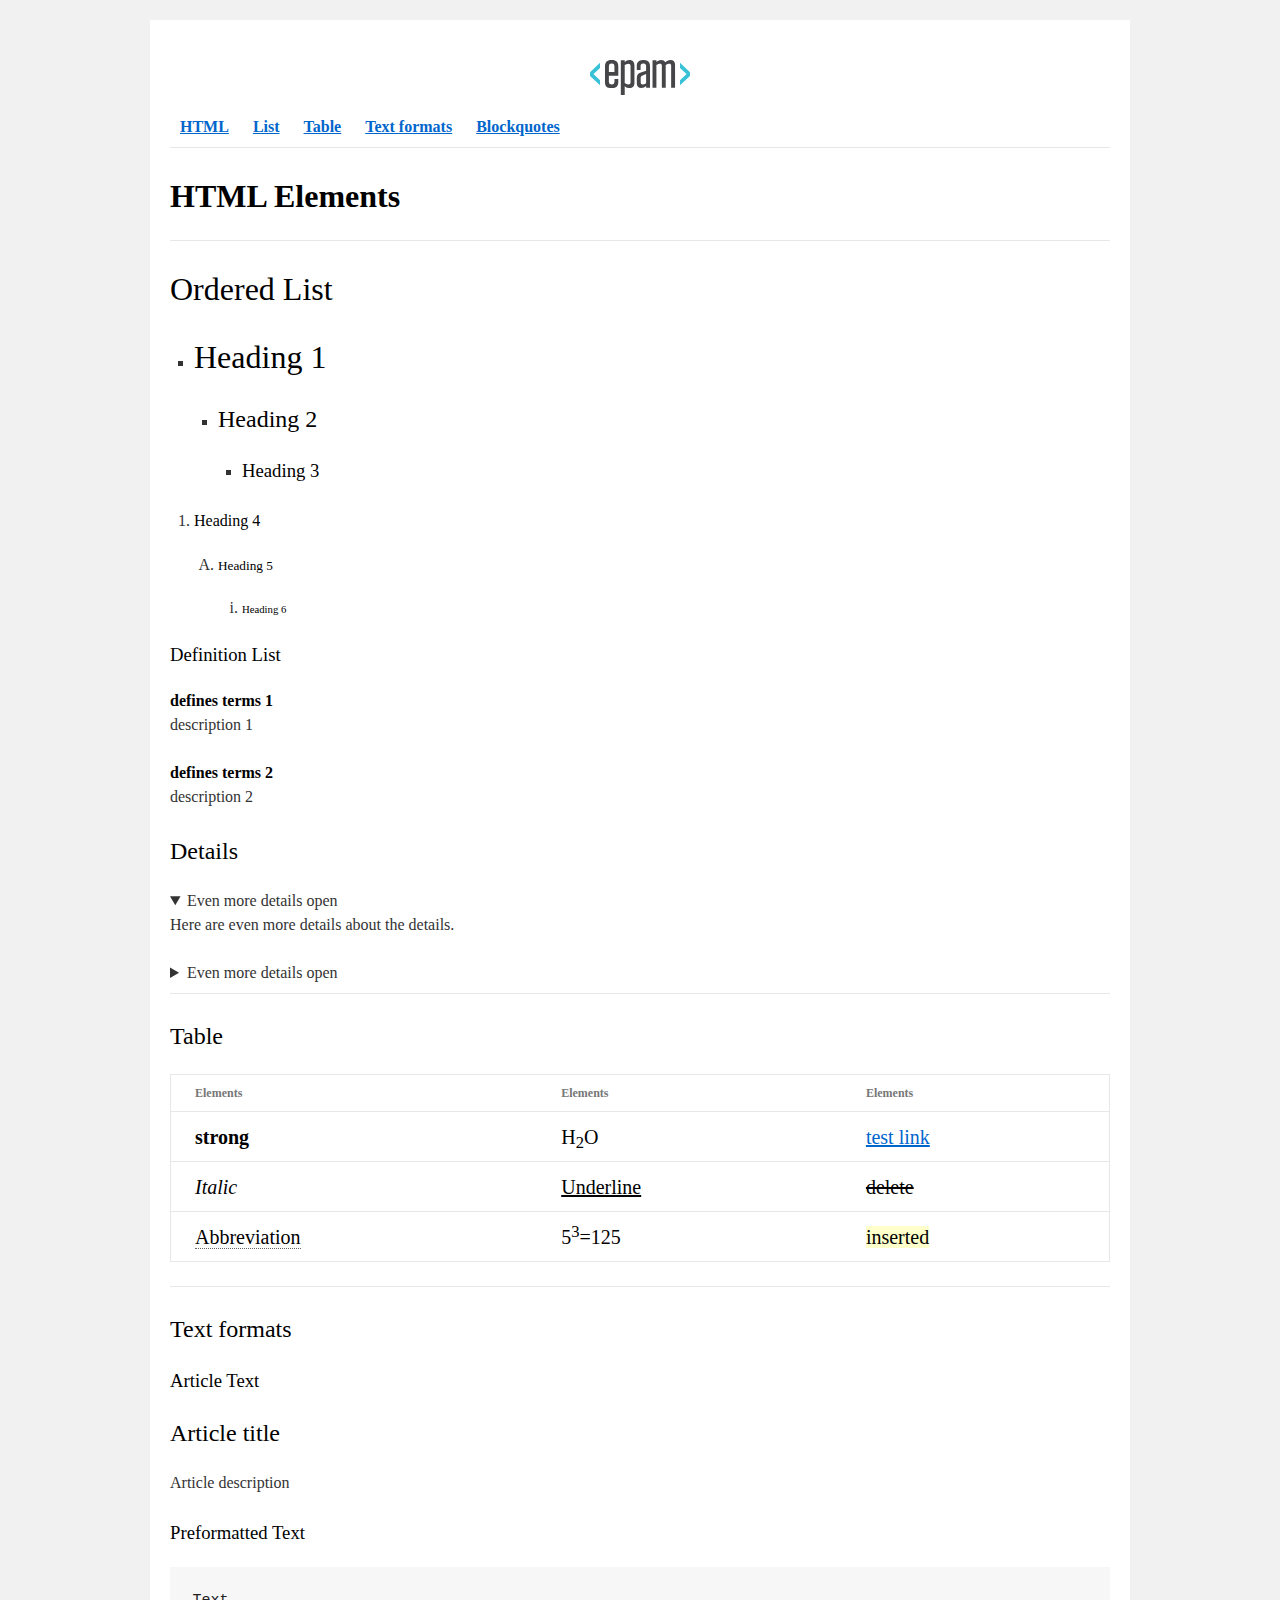
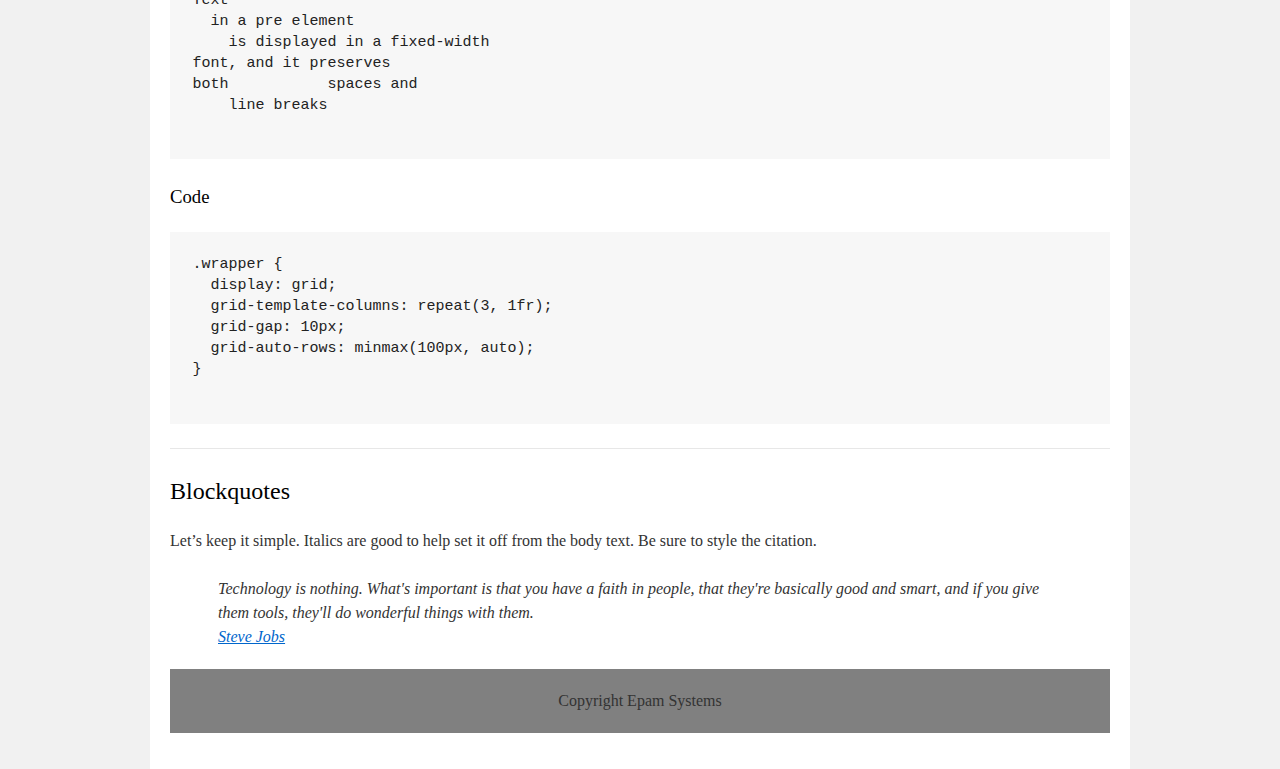
==== homework_01/index.html @ e8ef16c9 "added hw1" ====
<!DOCTYPE html>
<html>

<head>
  <meta charset="utf-8">
  <title>hw</title>
  <link rel="stylesheet" href="style.css">
</head>

<body>
  <div id="wrapper">
    <div id="main">
      <div id="container">
        <div id="content" role="main">
          <header>
			<img src="EPAM_logo.svg" alt="EPAM logo" />
			<nav >
				<a href="#html"><strong>HTML</strong></a>
				<a href="#list"><strong>List</strong></a>
				<a href="#table"><strong>Table</strong></a>
				<a href="#textFormats"><strong>Text formats</strong></a>
				<a href="#blockquotes"><strong>Blockquotes</strong></a>
			</nav>
			<hr>
			<h1 id="html"><strong>HTML Elements</strong></h1>
			<hr>
		  </header>
		  <section>
			<h1 id="list">Ordered List</h1> 
			<ul>
				<li><h1>Heading 1</h1>
					<ul> 
						<li><h2>Heading 2</h2>
							<ul>
								<li><h3>Heading 3</h3></li>
							</ul>
						</li>
					</ul>
				</li>
			</ul>
			<ol>
				<li><h4>Heading 4</h4>
					<ol>
						<li><h5>Heading 5</h5>
							<ol>
								<li><h6>Heading 6</h6></li>
							</ol>
						</li>
					</ol>
				</li>
			</ol>
			<h3>Definition List</h3>
			<dl>
				<dt>defines terms 1</dt>
					<dd>description 1</dd>
				<dt>defines terms 2</dt>
					<dd>description 2</dd>
			</dl>
			<h2>Details</h2>
			<details open ><summary>Even more details open</summary>
				<p>Here are even more details about the details.</p>
			</details>
			<details><summary>Even more details open</summary>
				<p>Here are even more details about the details.</p>
			</details>
			<hr>
			<h2 id="table">Table<h2>
			<table>
				<tr>
					<th>Elements</th>
					<th>Elements</th> 
					<th>Elements</th>
				</tr>
				<tr>
					<td><strong><small>strong</small></strong></td>
					<td><small>H<sub>2</sub>O</small></td>
					<td><small><a href="#">test link</a></small></td>
				</tr>
				<tr>
					<td><small><i>Italic</i></small></td>
					<td><small><u>Underline</u></small></td>
					<td><small><s>delete</s></small></td>
				</tr>
				<tr>
					<td><small><abbr>Abbreviation</abbr></small></td>
					<td><small>5<sup>3</sup>=125</small></td>
					<td><small><ins>inserted</ins></small></td>
				</tr>
			</table>
			<hr>
			<h2 id="textFormats">Text formats</h2>
			<h3>Article Text</h3>
			<h2> Article title</h2>
			<p> Article description</p>
			<h3>Preformatted Text</h3>
			<pre>Text
  in a pre element
    is displayed in a fixed-width
font, and it preserves
both           spaces and
    line breaks
			</pre>
			<h3>Code</h3>
			<pre>
.wrapper {
  display: grid;
  grid-template-columns: repeat(3, 1fr);
  grid-gap: 10px;
  grid-auto-rows: minmax(100px, auto);
}
			</pre>
			<hr> 
			<h2 id="blockquotes">Blockquotes</h2>
			<p>Let’s keep it simple. Italics are good to help set it off from the body text. Be sure to style the citation.</p>
			<blockquote>Technology is nothing. What's important is that you have a faith in people, that they're basically good and smart, 
				and if you give them tools, they'll do wonderful things with them.<br>
				<a href="#">Steve Jobs</a>
			</blockquote>
		  </section>
		  <footer>
			<span hidden="true">And here’s a bit of trailing text.</span>
			<span>Copyright Epam Systems</span>
		  </footer>
        </div>
      </div>
    </div>
  </div>
</body>

</html>
---- homework_01/style.css ----
html, body, div, span, applet, object, iframe,
h1, h2, h3, h4, h5, h6, p, blockquote, pre,
a, abbr, acronym, address, big, cite, code,
del, dfn, em, font, img, ins, kbd, q, s, samp,
small, strike, strong, sub, sup, tt, var,
b, u, i, center,
dl, dt, dd, ol, ul, li,
fieldset, form, label, legend,
table, caption, tbody, tfoot, thead, tr, th, td{background:transparent;border:0;margin:0;padding:0;vertical-align:baseline;}body{line-height:1;}h1, h2, h3, h4, h5, h6{clear:both;font-weight:normal;}ol, ul{list-style:none;}blockquote{quotes:none;}blockquote:before, blockquote:after{content:'';content:none;}del{text-decoration:line-through;}table{border-collapse:collapse;border-spacing:0;}a img{border:none;}#container{float:left;margin:0 -240px 0 0;width:100%;}#primary,
#secondary{float:right;overflow:hidden;width:220px;}#secondary{clear:right;}#footer{clear:both;width:100%;}.one-column #content{margin:0 auto;width:640px;}.single-attachment #content{margin:0 auto;width:900px;}body,
input,
textarea,
.page-title span,
.pingback a.url{font-family:Georgia, "Bitstream Charter", serif;}h3#comments-title,
h3#reply-title,
#access .menu,
#access div.menu ul,
#cancel-comment-reply-link,
.form-allowed-tags,
#site-info,
#site-title,
#wp-calendar,
.comment-meta,
.comment-body tr th,
.comment-body thead th,
.entry-content label,
.entry-content tr th,
.entry-content thead th,
.entry-meta,
.entry-title,
.entry-utility,
#respond label,
.navigation,
.page-title,
.pingback p,
.reply,
.widget-title,
.wp-caption-text{font-family:"Helvetica Neue", Arial, Helvetica, "Nimbus Sans L", sans-serif;}input[type="submit"]{font-family:"Helvetica Neue", Arial, Helvetica, "Nimbus Sans L", sans-serif;}pre{font-family:"Courier 10 Pitch", Courier, monospace;}code{font-family:Monaco, Consolas, "Andale Mono", "DejaVu Sans Mono", monospace;}#access .menu-header,
div.menu,
#colophon,
#branding,
#main,
#wrapper{margin:0 auto;width:940px;}#wrapper{background:#fff;margin-top:20px;padding:0 20px;}#footer-widget-area{overflow:hidden;}#footer-widget-area .widget-area{float:left;margin-right:20px;width:220px;}#footer-widget-area #fourth{margin-right:0;}#site-info{float:left;font-size:14px;font-weight:bold;width:700px;}#site-generator{float:right;width:220px;}body{background:#f1f1f1;}body,
input,
textarea{color:#666;font-size:12px;line-height:18px;}hr{background-color:#e7e7e7;border:0;clear:both;height:1px;margin-bottom:18px;}p{margin-bottom:18px;}ul{list-style:square;margin:0 0 18px 1.5em;}ol{list-style:decimal;margin:0 0 18px 1.5em;}ol ol{list-style:upper-alpha;}ol ol ol{list-style:lower-roman;}ol ol ol ol{list-style:lower-alpha;}ul ul,
ol ol,
ul ol,
ol ul{margin-bottom:0;}dl{margin:0 0 24px 0;}dt{font-weight:bold;}dd{margin-bottom:18px;}strong{font-weight:bold;}cite,
em,
i{font-style:italic;}big{font-size:131.25%;}ins{background:#ffc;text-decoration:none;}blockquote{font-style:italic;padding:0 3em;}blockquote cite,
blockquote em,
blockquote i{font-style:normal;}pre{background:#f7f7f7;color:#222;line-height:18px;margin-bottom:18px;overflow:auto;padding:1.5em;}abbr,
acronym{border-bottom:1px dotted #666;cursor:help;}sup,
sub{height:0;line-height:1;position:relative;vertical-align:baseline;}sup{bottom:1ex;}sub{top:.5ex;}small{font-size:smaller;}input[type="text"],
input[type="password"],
input[type="email"],
input[type="url"],
input[type="number"],
textarea{background:#f9f9f9;border:1px solid #ccc;box-shadow:inset 1px 1px 1px rgba(0,0,0,0.1);-moz-box-shadow:inset 1px 1px 1px rgba(0,0,0,0.1);-webkit-box-shadow:inset 1px 1px 1px rgba(0,0,0,0.1);padding:2px;}a:link{color:#0066cc;}a:visited{color:#743399;}a:active,
a:hover{color:#ff4b33;}.screen-reader-text{clip:rect(1px, 1px, 1px, 1px);overflow:hidden;position:absolute !important;height:1px;width:1px;}#header{padding:30px 0 0 0;}#site-title{float:left;font-size:30px;line-height:36px;margin:0 0 18px 0;width:700px;}#site-title a{color:#000;font-weight:bold;text-decoration:none;}#site-description{color:#000;clear:right;float:right;font-style:italic;margin:15px 0 18px 0;opacity:.65;width:220px;}#branding img{border-top:4px solid #000;border-bottom:1px solid #000;display:block;float:left;}#access{background:#000;display:block;float:left;margin:0 auto;width:940px;}#access .menu-header,
div.menu{font-size:13px;margin-left:12px;width:928px;}#access .menu-header ul,
div.menu ul{list-style:none;margin:0;}#access .menu-header li,
div.menu li{float:left;position:relative;}#access a{color:#aaa;display:block;line-height:38px;padding:0 10px;text-decoration:none;}#access ul ul{box-shadow:0px 3px 3px rgba(0,0,0,0.2);-moz-box-shadow:0px 3px 3px rgba(0,0,0,0.2);-webkit-box-shadow:0px 3px 3px rgba(0,0,0,0.2);display:none;position:absolute;top:38px;left:0;float:left;width:180px;z-index:99999;}#access ul ul li{min-width:180px;}#access ul ul ul{left:100%;top:0;}#access ul ul a{background:#333;line-height:1em;padding:10px;width:160px;height:auto;}#access li:hover > a,
#access ul ul:hover > a{background:#333;color:#fff;}#access ul li:hover > ul{display:block;}#access ul li.current_page_item > a,
#access ul li.current_page_ancestor > a,
#access ul li.current-menu-ancestor > a,
#access ul li.current-menu-item > a,
#access ul li.current-menu-parent > a{color:#fff;}* html #access ul li.current_page_item a,
* html #access ul li.current_page_ancestor a,
* html #access ul li.current-menu-ancestor a,
* html #access ul li.current-menu-item a,
* html #access ul li.current-menu-parent a,
* html #access ul li a:hover{color:#fff;}#main{clear:both;overflow:hidden;padding:40px 0 0 0;}#content{margin-bottom:36px;}#content,
#content input,
#content textarea{color:#333;font-size:16px;line-height:24px;}#content p,
#content ul,
#content ol,
#content dd,
#content pre,
#content hr{margin-bottom:24px;}#content ul ul,
#content ol ol,
#content ul ol,
#content ol ul{margin-bottom:0;}#content pre,
#content kbd,
#content tt,
#content var{font-size:15px;line-height:21px;}#content code{font-size:13px;}#content dt,
#content th{color:#000;}#content h1,
#content h2,
#content h3,
#content h4,
#content h5,
#content h6{color:#000;line-height:1.5em;margin:0 0 20px 0;}#content table{border:1px solid #e7e7e7;margin:0 -1px 24px 0;text-align:left;width:100%;}#content tr th,
#content thead th{color:#777;font-size:12px;font-weight:bold;line-height:18px;padding:9px 24px;}#content tr td{border-top:1px solid #e7e7e7;padding:6px 24px;}#content tr.odd td{background:#f2f7fc;}.hentry{margin:0 0 48px 0;}.home .sticky{background:#f2f7fc;border-top:4px solid #000;margin-left:-20px;margin-right:-20px;padding:18px 20px;}.single .hentry{margin:0 0 36px 0;}.page-title{color:#000;font-size:14px;font-weight:bold;margin:0 0 36px 0;}.page-title span{color:#333;font-size:16px;font-style:italic;font-weight:normal;}.page-title a:link,
.page-title a:visited{color:#777;text-decoration:none;}.page-title a:active,
.page-title a:hover{color:#ff4b33;}#content .entry-title{color:#000;font-size:21px;font-weight:bold;line-height:1.3em;margin-bottom:0;}.entry-title a:link,
.entry-title a:visited{color:#000;text-decoration:none;}.entry-title a:active,
.entry-title a:hover{color:#ff4b33;}.entry-meta{color:#777;font-size:12px;}.entry-meta abbr,
.entry-utility abbr{border:none;}.entry-meta abbr:hover,
.entry-utility abbr:hover{border-bottom:1px dotted #666;}.single-author .by-author{position:absolute !important;clip:rect(1px 1px 1px 1px);clip:rect(1px, 1px, 1px, 1px);}.entry-content,
.entry-summary{clear:both;padding:12px 0 0 0;}.entry-content .more-link{white-space:nowrap;}#content .entry-summary p:last-child{margin-bottom:12px;}.entry-content fieldset{border:1px solid #e7e7e7;margin:0 0 24px 0;padding:24px;}.entry-content fieldset legend{background:#fff;color:#000;font-weight:bold;padding:0 24px;}.entry-content input{margin:0 0 24px 0;}.entry-content input.file,
.entry-content input.button{margin-right:24px;}.entry-content label{color:#777;font-size:12px;}.entry-content select{margin:0 0 24px 0;}.entry-content sup,
.entry-content sub{font-size:10px;}.entry-content blockquote.left{float:left;margin-left:0;margin-right:24px;text-align:right;width:33%;}.entry-content blockquote.right{float:right;margin-left:24px;margin-right:0;text-align:left;width:33%;}.page-link{clear:both;color:#000;font-weight:bold;line-height:48px;word-spacing:0.5em;}.page-link a:link,
.page-link a:visited{background:#f1f1f1;color:#333;font-weight:normal;padding:0.5em 0.75em;text-decoration:none;}.home .sticky .page-link a{background:#d9e8f7;}.page-link a:active,
.page-link a:hover{color:#ff4b33;}body.page .edit-link{clear:both;display:block;}#entry-author-info{background:#f2f7fc;border-top:4px solid #000;clear:both;font-size:14px;line-height:20px;margin:24px 0;overflow:hidden;padding:18px 20px;}#entry-author-info #author-avatar{background:#fff;border:1px solid #e7e7e7;float:left;height:60px;margin:0 -104px 0 0;padding:11px;}#entry-author-info #author-description{float:left;margin:0 0 0 104px;}#entry-author-info h2{color:#000;font-size:100%;font-weight:bold;margin-bottom:0;}.entry-utility{clear:both;color:#777;font-size:12px;line-height:18px;}.entry-meta a,
.entry-utility a{color:#777;}.entry-meta a:hover,
.entry-utility a:hover{color:#ff4b33;}#content .video-player{padding:0;}.format-standard .wp-video,
.format-standard .wp-audio-shortcode,
.format-audio .wp-audio-shortcode,
.format-standard .video-player{margin-bottom:24px;}.home #content .format-aside p,
.home #content .category-asides p{font-size:14px;line-height:20px;margin-bottom:10px;margin-top:0;}.format-gallery .size-thumbnail img,
.category-gallery .size-thumbnail img{border:10px solid #f1f1f1;margin-bottom:0;}.format-gallery .gallery-thumb,
.category-gallery .gallery-thumb{float:left;margin-right:20px;margin-top:-4px;}.home #content .format-gallery .entry-utility,
.home #content .category-gallery .entry-utility{padding-top:4px;}.attachment .entry-content .entry-caption{font-size:140%;margin-top:24px;}.attachment .entry-content .nav-previous a:before{content:'\2190\00a0';}.attachment .entry-content .nav-next a:after{content:'\00a0\2192';}#content img.size-auto,
#content img.size-full,
#content img.size-large,
#content img.size-medium,
#content .entry-attachment img,
#content .widget-container img{max-width:100%;height:auto;}#ie8 #content img.size-auto,
#ie8 #content img.size-full,
#ie8 #content img.size-large,
#ie8 #content img.size-medium,
#ie8 #content .entry-attachment img{width:auto;}.alignleft,
img.alignleft{display:inline;float:left;margin-right:24px;margin-top:4px;}.alignright,
img.alignright{display:inline;float:right;margin-left:24px;margin-top:4px;}.aligncenter,
img.aligncenter{clear:both;display:block;margin-left:auto;margin-right:auto;}img.alignleft,
img.alignright,
img.aligncenter{margin-bottom:12px;}.wp-caption{background:#f1f1f1;line-height:18px;margin-bottom:20px;max-width:100%;padding:4px;text-align:center;}.wp-caption img{margin:5px 5px 0;max-width:622px;}.wp-caption p.wp-caption-text{color:#777;font-size:12px;margin:5px;}.wp-smiley{margin:0;}.gallery{margin:0 auto 18px;}.gallery .gallery-item{float:left;margin-top:0;text-align:center;}.gallery-columns-1 .gallery-item{width:100%;}.gallery-columns-2 .gallery-item{width:50%;}.gallery-columns-3 .gallery-item{width:33%;}.gallery-columns-4 .gallery-item{width:25%;}.gallery-columns-5 .gallery-item{width:20%;}.gallery-columns-6 .gallery-item{width:16%;}.gallery-columns-7 .gallery-item{width:14%;}.gallery-columns-8 .gallery-item{width:12%;}.gallery-columns-9 .gallery-item{width:11%;}.gallery-columns-1 img{max-width:620px;}.gallery-columns-2 img{max-width:288px;}.gallery-columns-3 img{max-width:177px;}.gallery-columns-4 img{max-width:122px;}.gallery-columns-5 img{max-width:88px;}.gallery-columns-6 img{max-width:66px;}.gallery-columns-7 img{max-width:50px;}.gallery-columns-8 img{max-width:39px;}.gallery-columns-9 img{max-width:29px;}.gallery-item img{height:auto;}.gallery-columns-2 .attachment-medium{max-width:92%;height:auto;}.gallery-columns-4 .attachment-thumbnail{max-width:84%;height:auto;}.gallery .gallery-caption{color:#777;font-size:12px;margin:0 0 12px;}.gallery dl{margin:0;}.gallery img{border:10px solid #f1f1f1;}.gallery br+br{display:none;}#content .entry-attachment img{display:block;margin:0 auto;}.navigation{color:#777;font-size:12px;line-height:18px;overflow:hidden;}.navigation a:link,
.navigation a:visited{color:#777;text-decoration:none;}.navigation a:active,
.navigation a:hover{color:#ff4b33;}.nav-previous{float:left;width:50%;}.nav-next{float:right;text-align:right;width:50%;}#nav-above{margin:0 0 18px 0;}#nav-above{display:none;}.paged #nav-above,
.single #nav-above{display:block;}#nav-below{margin:-18px 0 0 0;}#comments{clear:both;}#comments .navigation{padding:0 0 18px 0;}h3#comments-title,
h3#reply-title{color:#000;font-size:20px;font-weight:bold;margin-bottom:0;}h3#comments-title{padding:24px 0;}.commentlist{list-style:none;margin:0;}.commentlist li.comment{border-bottom:1px solid #e7e7e7;line-height:24px;margin:0 0 24px 0;padding:0 0 0 56px;position:relative;}.commentlist li:last-child{border-bottom:none;margin-bottom:0;}#comments .comment-body ul,
#comments .comment-body ol{margin-bottom:18px;}#comments .comment-body p:last-child{margin-bottom:6px;}#comments .comment-body blockquote p:last-child{margin-bottom:24px;}.commentlist ol{list-style:decimal;}.commentlist .avatar{position:absolute;top:4px;left:0;}.comment-author{}.comment-author cite{color:#000;font-style:normal;font-weight:bold;}.comment-author .says{font-style:italic;}.comment-meta{font-size:12px;margin:0 0 18px 0;}.comment-meta a:link,
.comment-meta a:visited{color:#777;text-decoration:none;}.comment-meta a:active,
.comment-meta a:hover{color:#ff4b33;}.commentlist .even{}.commentlist .bypostauthor{}.commentlist .bypostauthor > div{background:#f2f7fc;border-top:4px solid #000;margin-bottom:10px;padding:10px 0 0 20px;}.reply{font-size:12px;padding:0 0 24px 0;}.reply a,
a.comment-edit-link{color:#777;}.reply a:hover,
a.comment-edit-link:hover{color:#ff4b33;}.commentlist .children{list-style:none;margin:0;}.commentlist .children li{border:none;margin:0;}.nopassword,
.nocomments{display:none;}#comments .pingback{border-bottom:1px solid #e7e7e7;margin-bottom:18px;padding-bottom:18px;}.commentlist li.comment+li.pingback{margin-top:-6px;}#comments .pingback p{color:#777;display:block;font-size:12px;line-height:18px;margin:0;}#comments .pingback .url{font-size:13px;font-style:italic;}input[type="submit"]{color:#333;}#respond{border-top:1px solid #e7e7e7;margin:24px 0;overflow:hidden;position:relative;}#respond p{margin:0;}#respond .comment-notes{margin-bottom:1em;}.form-allowed-tags{line-height:1em;}.children #respond{margin:0 48px 0 0;}h3#reply-title{margin:18px 0;}#comments-list #respond{margin:0 0 18px 0;}#comments-list ul #respond{margin:0;}#cancel-comment-reply-link{font-size:12px;font-weight:normal;line-height:18px;}#respond .required{color:#ff4b33;font-weight:bold;}#respond label{color:#777;font-size:12px;}#respond input{margin:0 0 9px;width:98%;}#respond textarea{width:98%;}#respond .form-allowed-tags{color:#777;font-size:12px;line-height:18px;}#respond .form-allowed-tags code{font-size:11px;}#respond .form-submit{margin:12px 0;}#respond .form-submit input{font-size:14px;width:auto;}.widget-area ul{list-style:none;margin-left:0;}.widget-area ul ul{list-style:square;margin-left:1.3em;}.widget-area select{max-width:100%;}.widget_search #s{width:60%;}.widget_search label{display:none;}.widget-container{word-wrap:break-word;-webkit-hyphens:auto;-moz-hyphens:auto;hyphens:auto;margin:0 0 18px 0;}.widget-container .wp-caption img{margin:auto;}.widget-container.widget_image .wp-caption{width:auto;}.widget-container.widget_image .wp-caption img{margin-left:-8px;}.widget-title{color:#222;font-size:14px;font-weight:bold;}.widget-area a:link,
.widget-area a:visited{text-decoration:none;}.widget-area a:active,
.widget-area a:hover{text-decoration:underline;}.widget-area .entry-meta{font-size:11px;}#wp_tag_cloud div{line-height:1.6em;}#wp-calendar{width:100%;}#wp-calendar caption{color:#222;font-size:14px;font-weight:bold;padding-bottom:4px;text-align:left;}#wp-calendar thead{font-size:11px;}#wp-calendar thead th{}#wp-calendar tbody{color:#aaa;}#wp-calendar tbody td{background:#f5f5f5;border:1px solid #fff;padding:3px 0 2px;text-align:center;}#wp-calendar tbody .pad{background:none;}#wp-calendar tfoot #next{text-align:right;}.widget_rss a.rsswidget{color:#000;}.widget_rss a.rsswidget:hover{color:#ff4b33;}.widget_rss .widget-title img{width:11px;height:11px;}#main .widget-area ul{margin-left:0;padding:0 20px 0 0;}#main .widget-area ul ul{border:none;margin-left:1.3em;padding:0;}#primary{}#secondary{}#footer-widget-area{}#main .widget-container.music-player ul{margin:0;}#footer{margin-bottom:20px;}#colophon{border-top:4px solid #000;margin-top:-4px;overflow:hidden;padding:18px 0;}#site-info{font-weight:bold;}#site-info a{color:#000;text-decoration:none;}#site-generator{font-style:italic;position:relative;}#site-generator a{background:url(images/wordpress.png) center left no-repeat;color:#666;display:inline-block;line-height:16px;padding-left:20px;text-decoration:none;}#site-generator a:hover{text-decoration:underline;}img#wpstats{display:block;margin:0 auto 10px;}pre{-webkit-text-size-adjust:140%;}code{-webkit-text-size-adjust:160%;}#access,
.entry-meta,
.entry-utility,
.navigation,
.widget-area{-webkit-text-size-adjust:120%;}#site-description{-webkit-text-size-adjust:none;}@media print{body{background:none !important;}#wrapper{clear:both !important;display:block !important;float:none !important;position:relative !important;}#header{border-bottom:2pt solid #000;padding-bottom:18pt;}#colophon{border-top:2pt solid #000;}#site-title,	#site-description{float:none;line-height:1.4em;margin:0;padding:0;}#site-title{font-size:13pt;}.entry-content{font-size:14pt;line-height:1.6em;}.entry-title{font-size:21pt;}#access,	#branding img,	#respond,	.comment-edit-link,	.edit-link,	.navigation,	.page-link,	.widget-area{display:none !important;}#container,	#header,	#footer{margin:0;width:100%;}#content,	.one-column #content{margin:24pt 0 0;width:100%;}.wp-caption p{font-size:11pt;}#site-info,	#site-generator{float:none;width:auto;}#colophon{width:auto;}img#wpstats{display:none;}#site-generator a{margin:0;padding:0;}#entry-author-info{border:1px solid #e7e7e7;}#main{display:inline;}.home .sticky{border:none;}}
img{width: 100px;vertical-align: middle;margin-left: calc(50% - 50px);margin-bottom: 20px;}nav > a{padding: 10px;color: #0279c1;}nav > a b:hover{color: #00527a;}nav > a:visited{color: #0279c1;}article{padding-left: 10px;}footer{margin-top: 20px;padding: 20px;text-align: center;background: grey;}
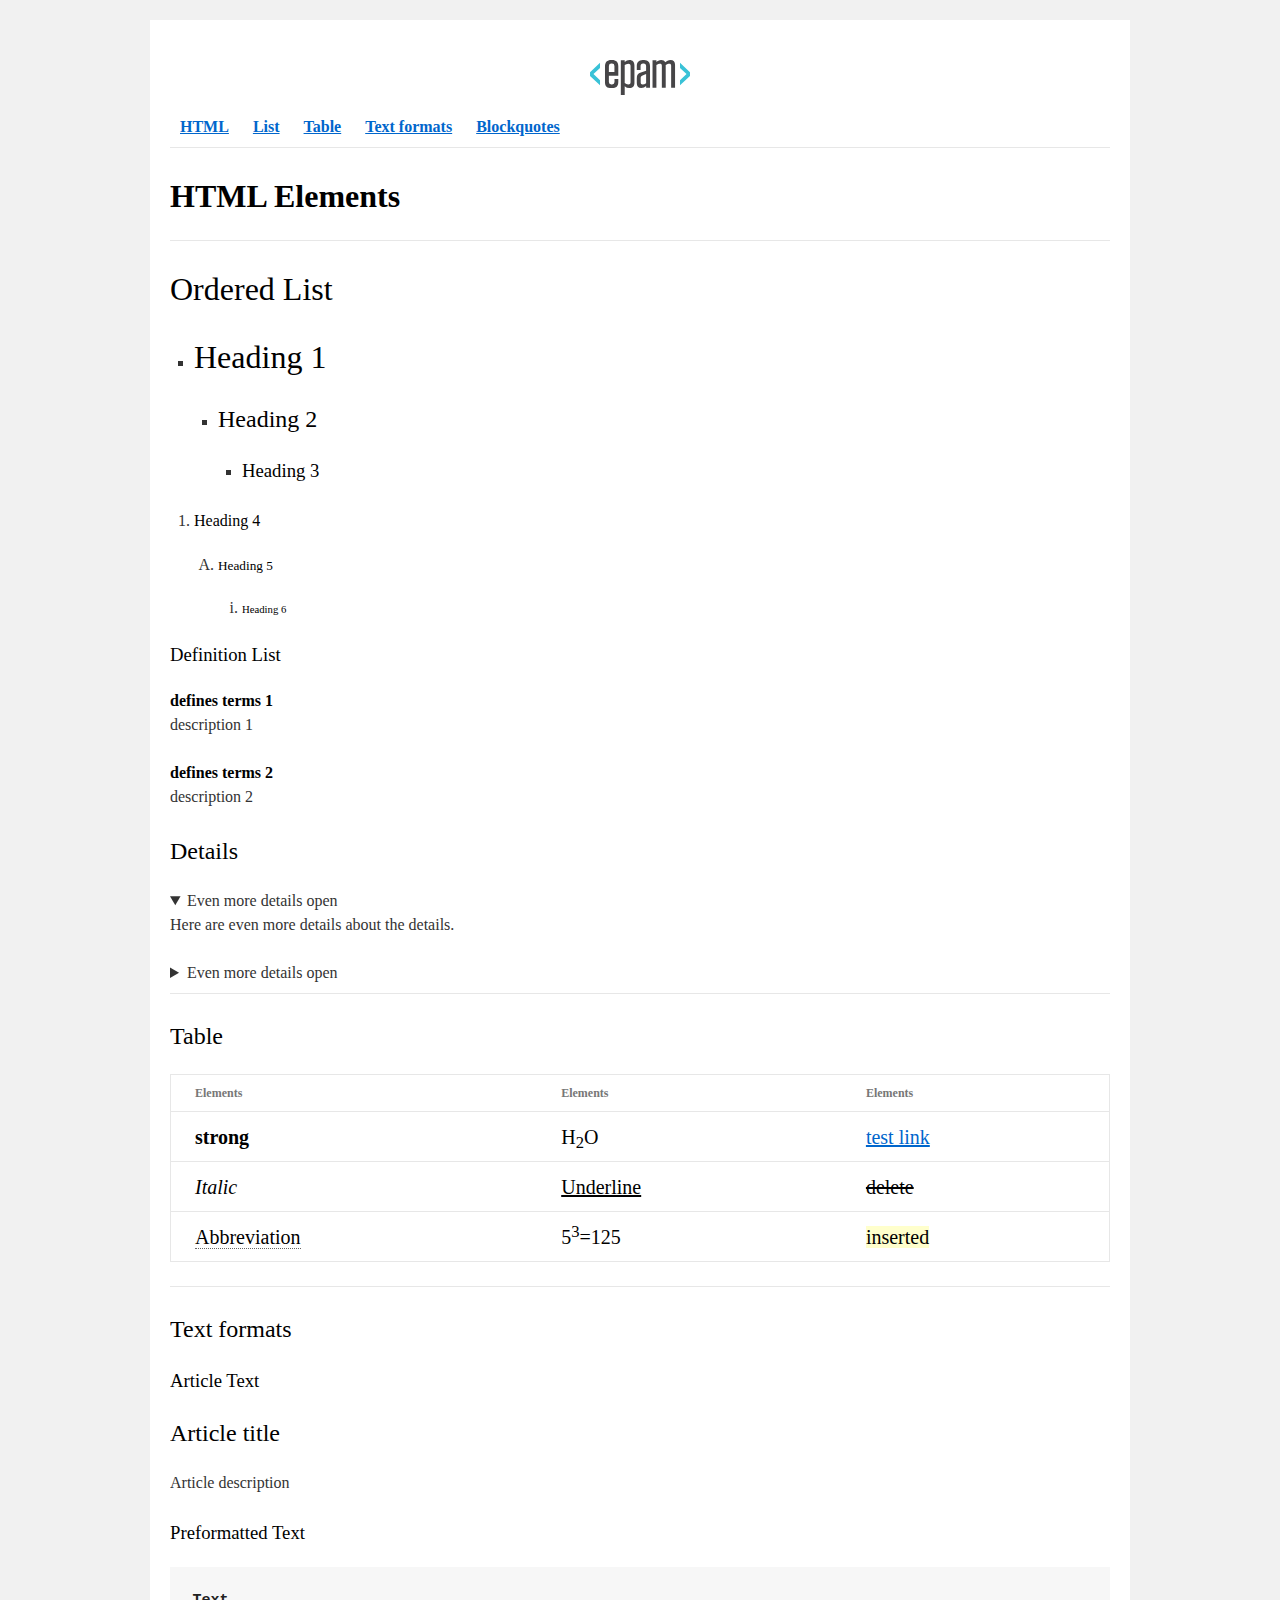
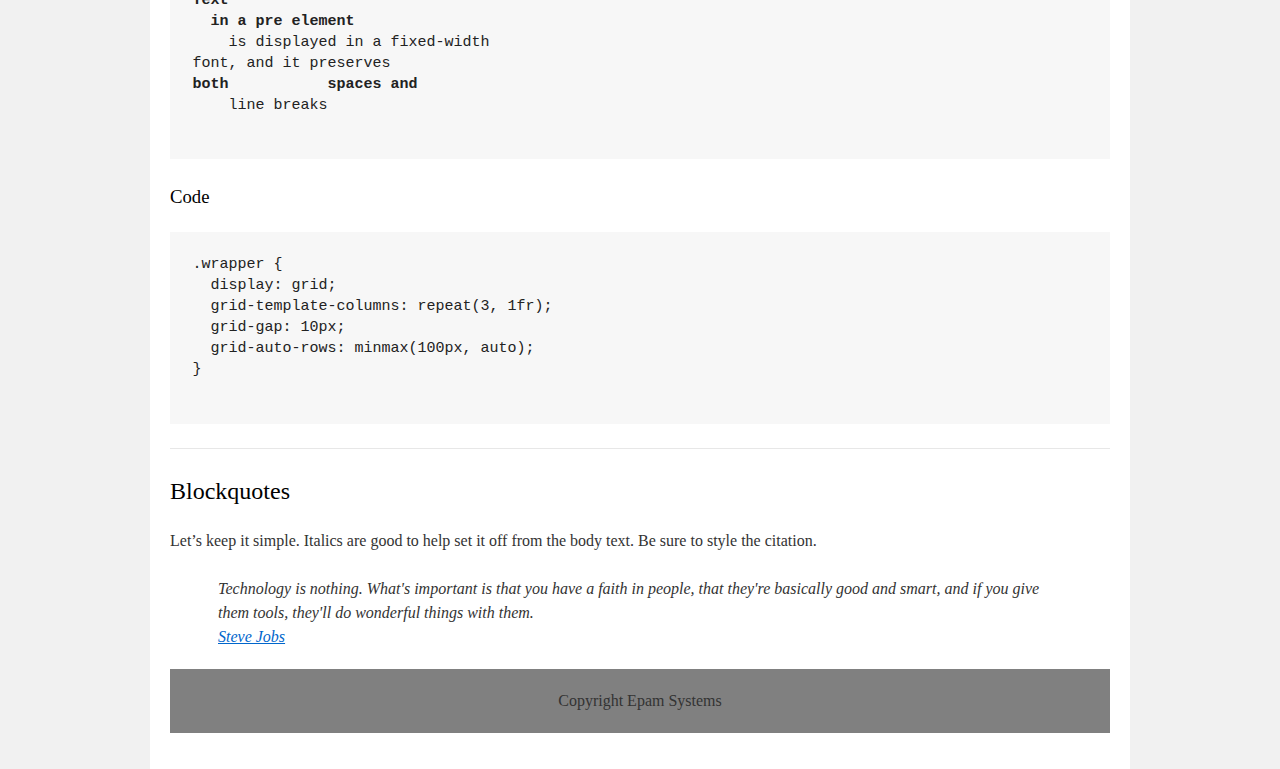
==== commit 2990a7f8: "hw1- changes with bold text" ====
--- a/homework_01/index.html
+++ b/homework_01/index.html
@@ -14,7 +14,7 @@
         <div id="content" role="main">
           <header>
 			<img src="EPAM_logo.svg" alt="EPAM logo" />
-			<nav >
+			<nav>
 				<a href="#html"><strong>HTML</strong></a>
 				<a href="#list"><strong>List</strong></a>
 				<a href="#table"><strong>Table</strong></a>
@@ -93,11 +93,11 @@
 			<h2> Article title</h2>
 			<p> Article description</p>
 			<h3>Preformatted Text</h3>
-			<pre>Text
-  in a pre element
+			<pre><b>Text
+  in a pre element</b>
     is displayed in a fixed-width
 font, and it preserves
-both           spaces and
+<b>both           spaces and</b>
     line breaks
 			</pre>
 			<h3>Code</h3>
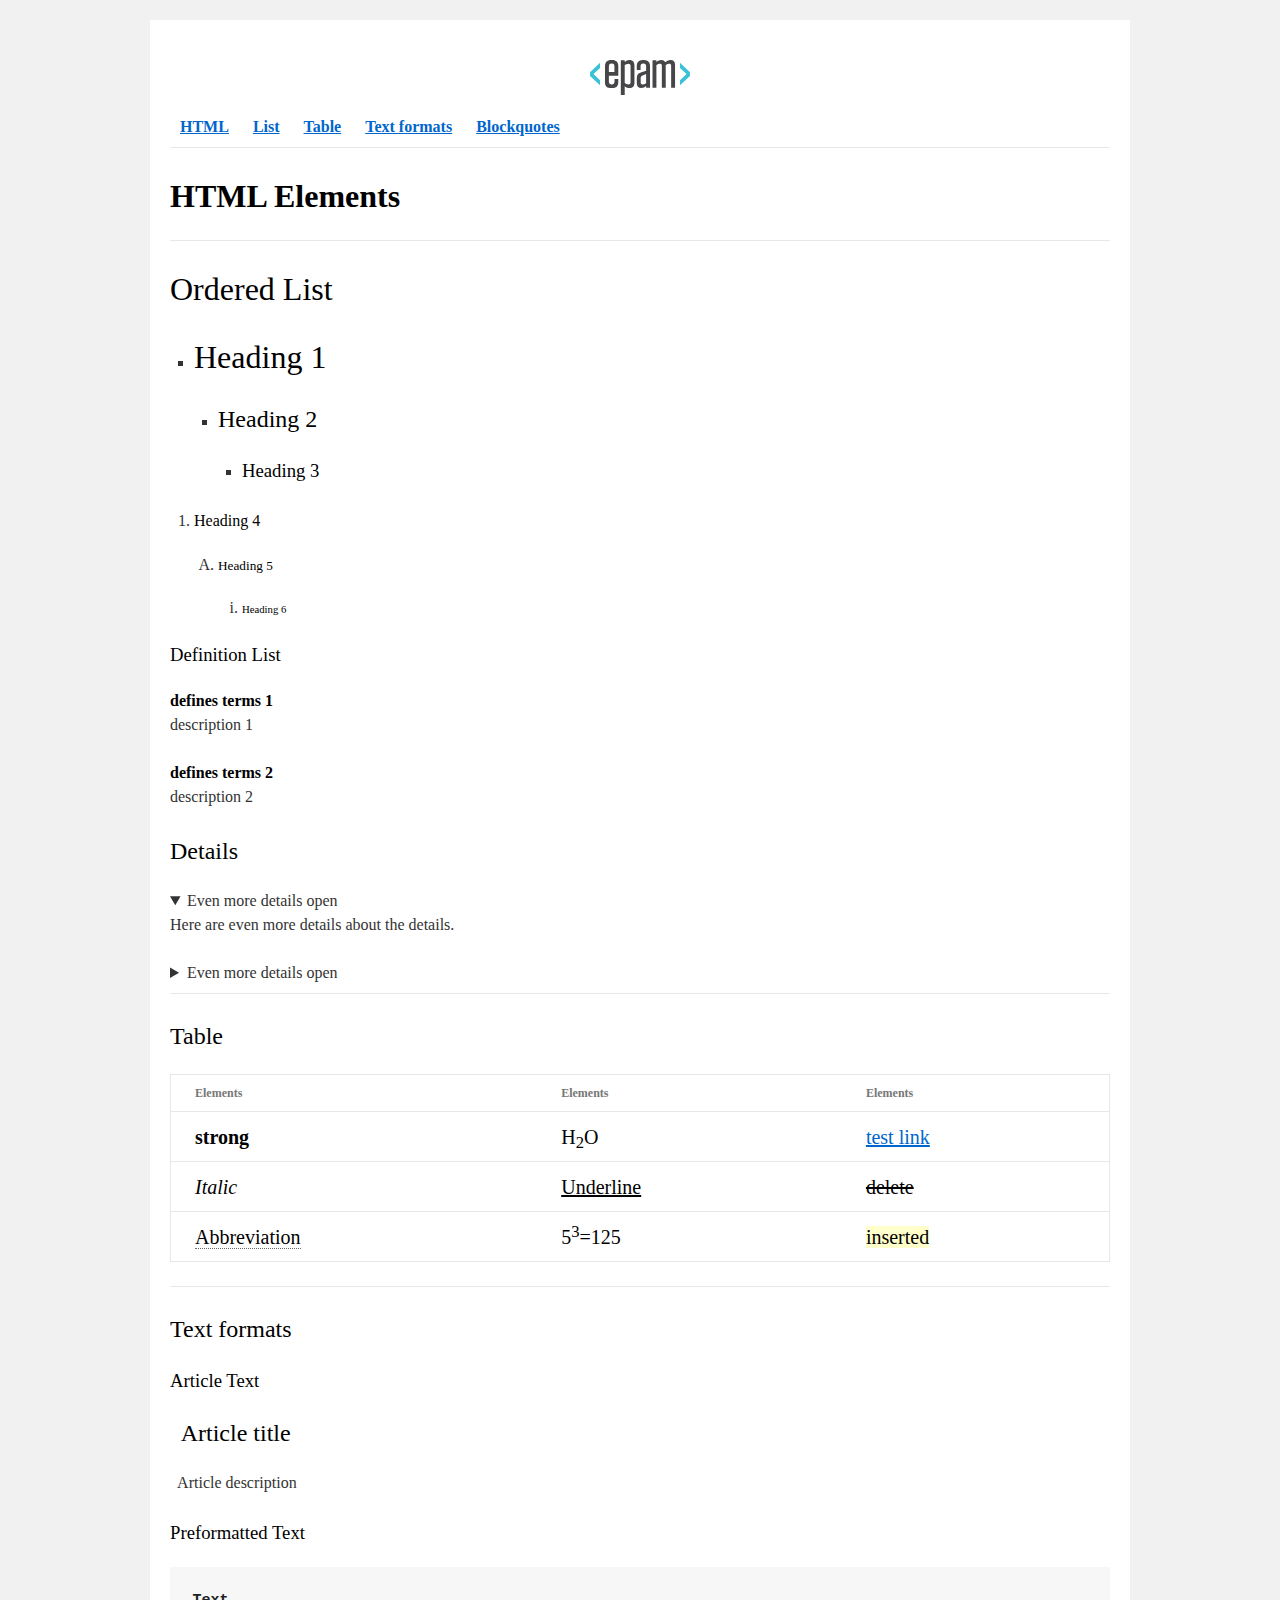
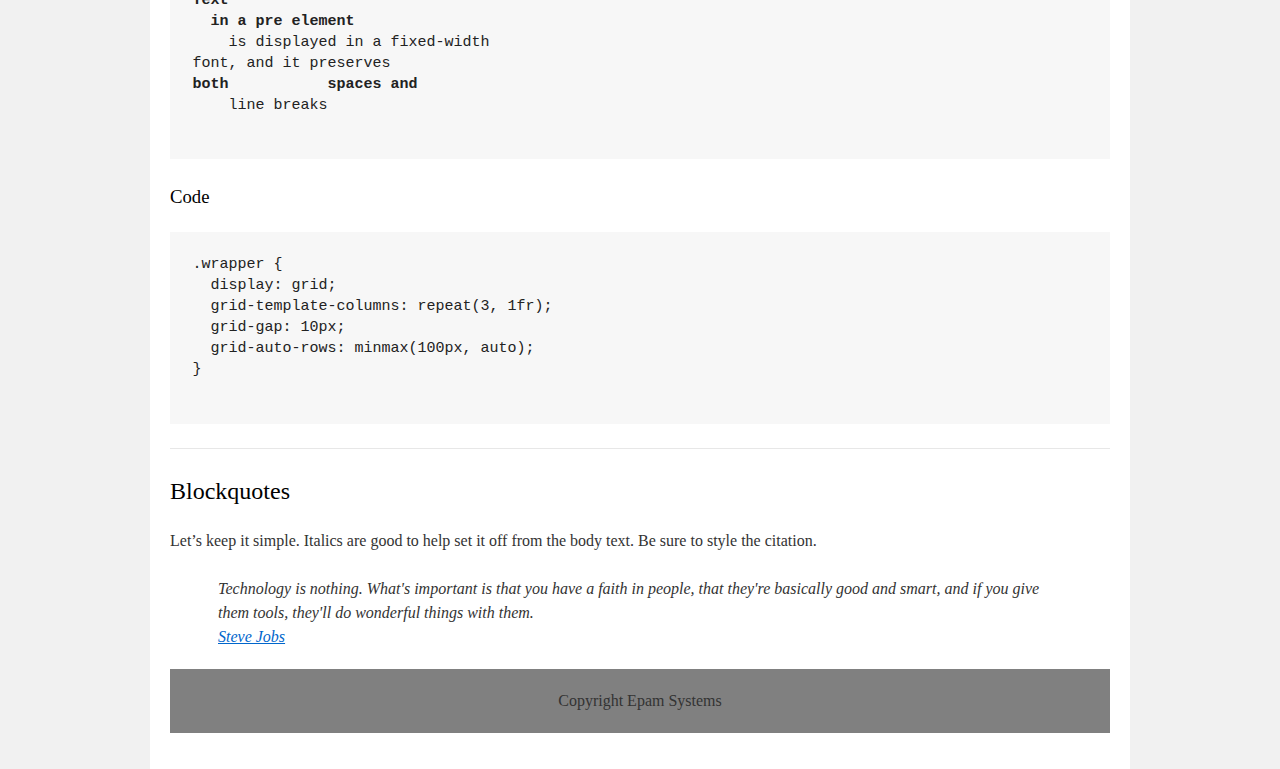
==== commit da9b66ef: "add- the non-breaking space" ====
--- a/homework_01/index.html
+++ b/homework_01/index.html
@@ -90,8 +90,8 @@
 			<hr>
 			<h2 id="textFormats">Text formats</h2>
 			<h3>Article Text</h3>
-			<h2> Article title</h2>
-			<p> Article description</p>
+			<h2>&nbsp; Article title</h2>
+			<p>&nbsp; Article description</p>
 			<h3>Preformatted Text</h3>
 			<pre><b>Text
   in a pre element</b>
